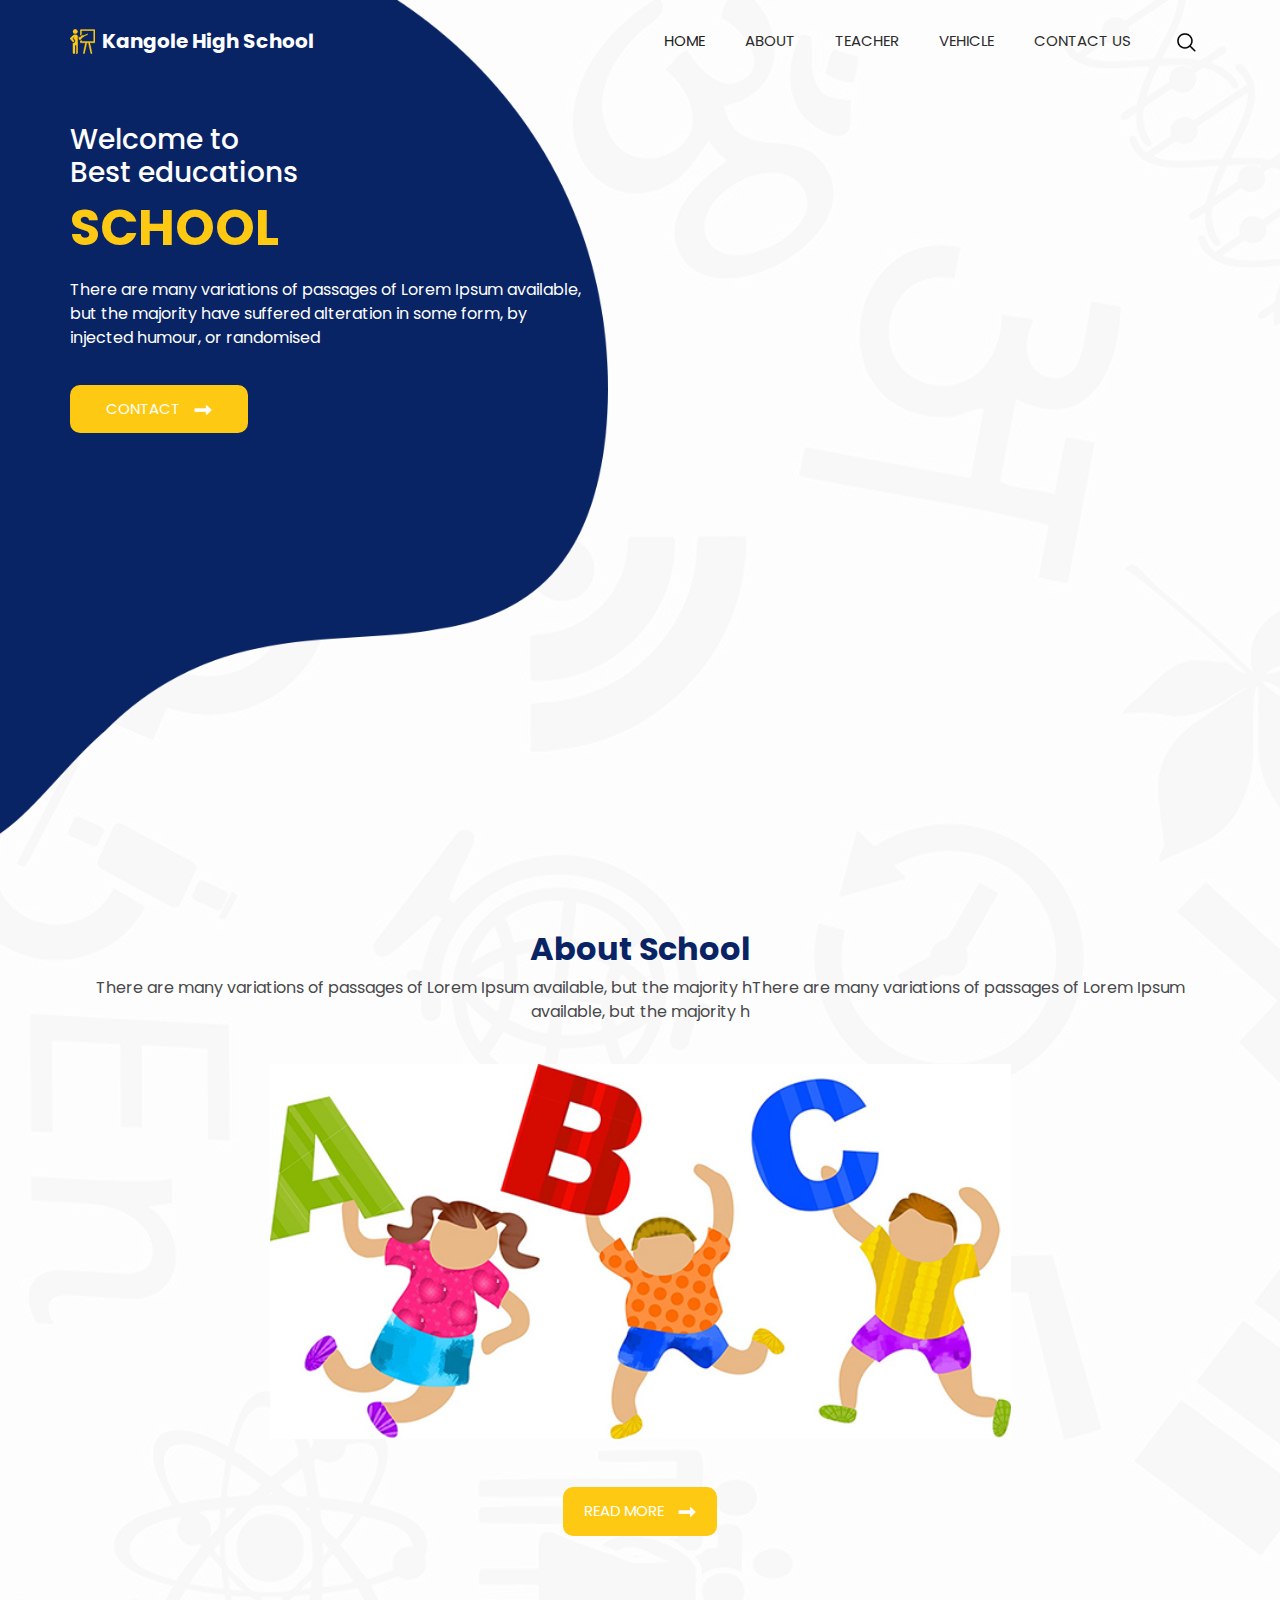
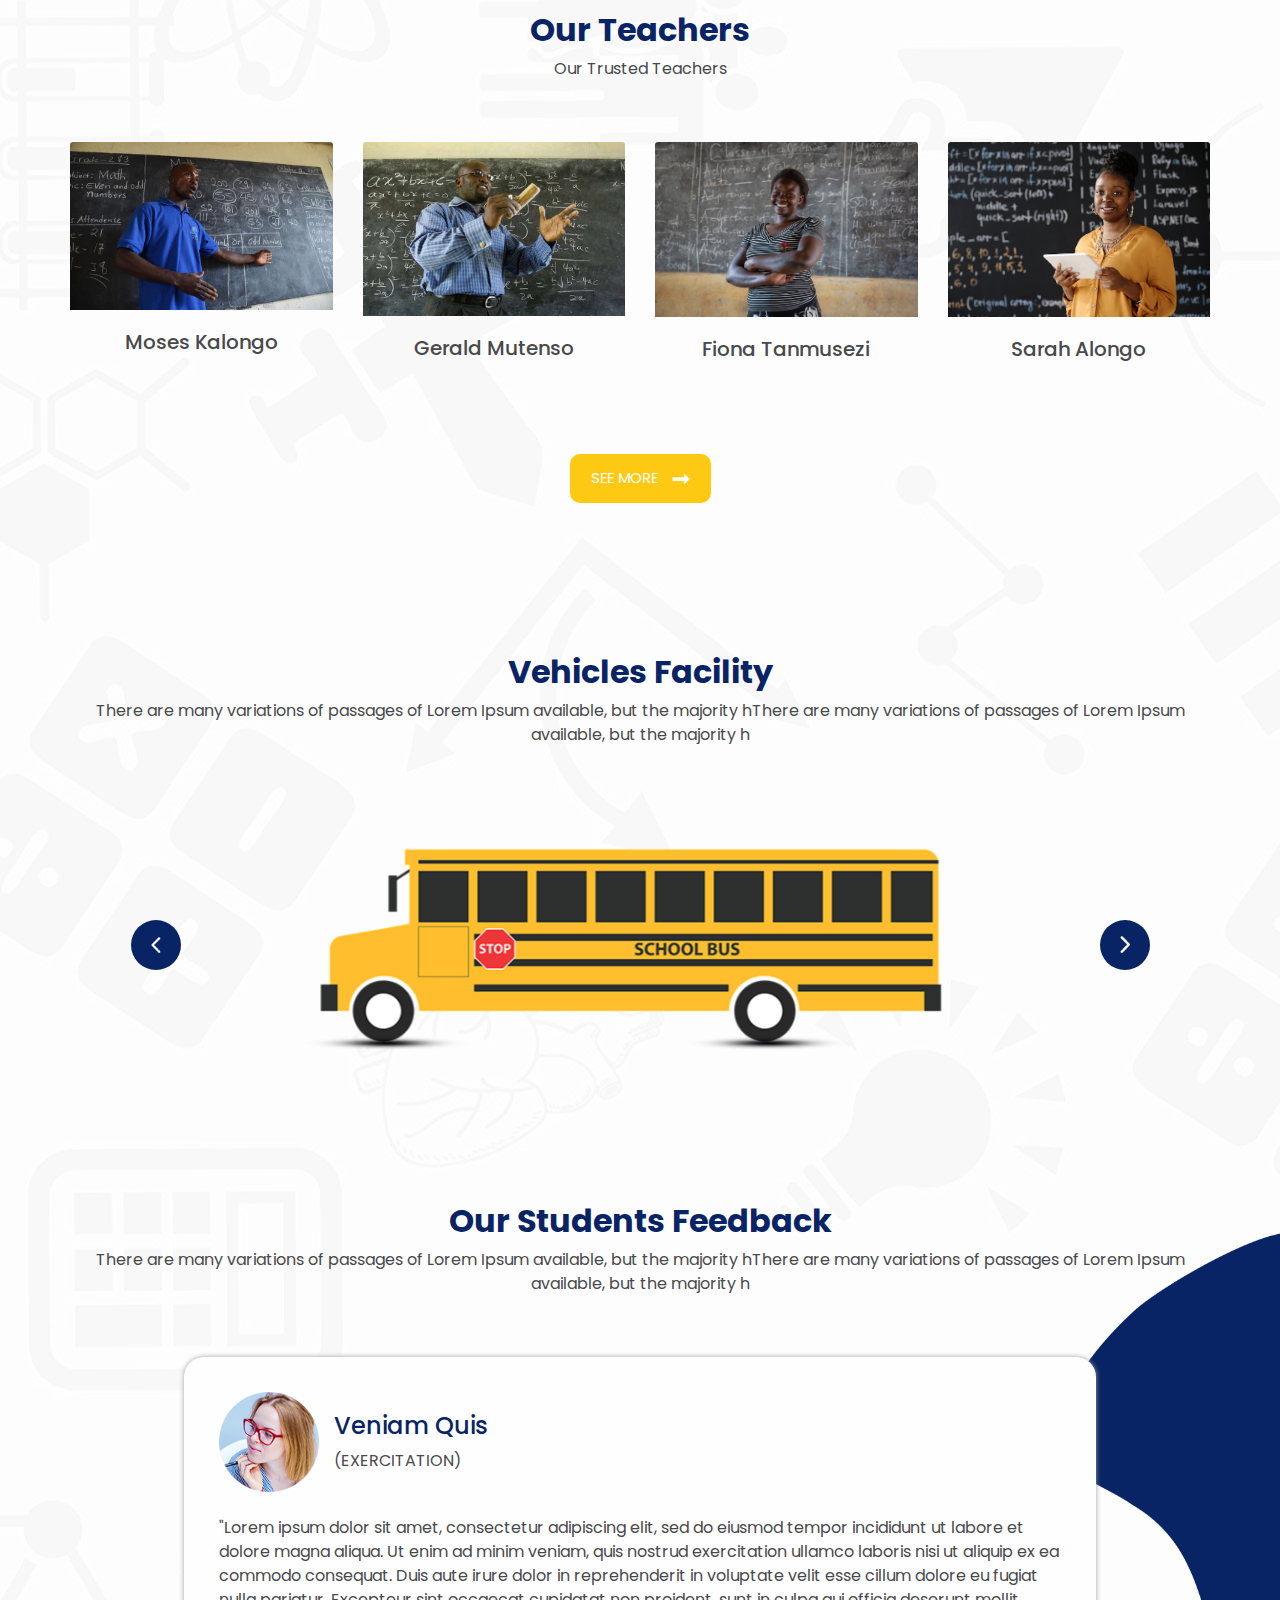
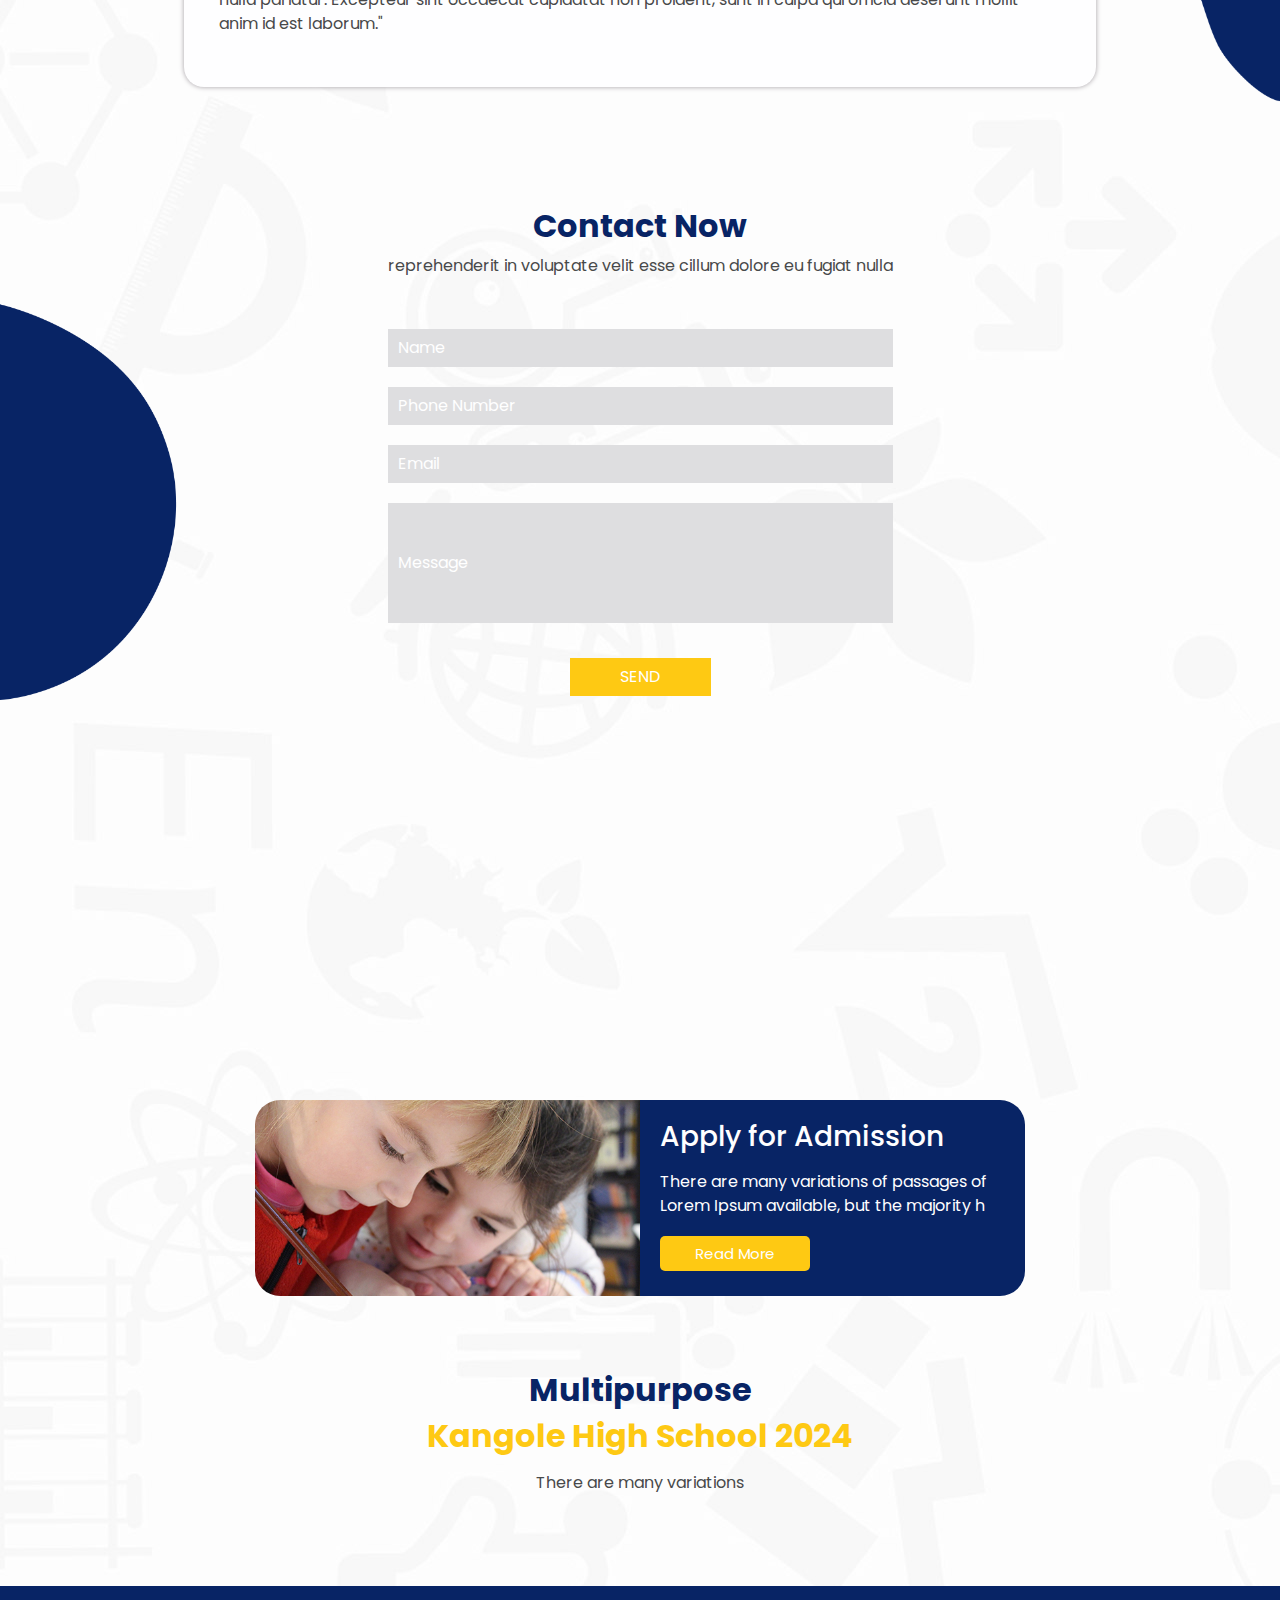
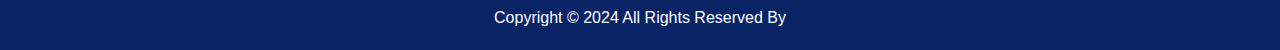
==== Kangole_High/index.html @ 42b97db2 "Add files via upload" ====
<!DOCTYPE html>
<html>

<head>
  <!-- Basic -->
  <meta charset="utf-8" />
  <meta http-equiv="X-UA-Compatible" content="IE=edge" />
  <!-- Mobile Metas -->
  <meta name="viewport" content="width=device-width, initial-scale=1, shrink-to-fit=no" />
  <!-- Site Metas -->
  <meta name="keywords" content="" />
  <meta name="description" content="" />
  <meta name="author" content="" />

  <title>Kangole Girls High School</title>



  <!-- bootstrap core css -->
  <link rel="stylesheet" type="text/css" href="css/bootstrap.css" />
  <!-- progress barstle -->
  <link rel="stylesheet" href="css/css-circular-prog-bar.css">
  <!-- fonts style -->
  <link href="https://fonts.googleapis.com/css?family=Poppins:400,700&display=swap" rel="stylesheet">
  <!-- font wesome stylesheet -->
  <link rel="stylesheet" href="https://maxcdn.bootstrapcdn.com/font-awesome/4.3.0/css/font-awesome.min.css">
  <!-- Custom styles for this template -->
  <link href="css/style.css" rel="stylesheet" />
  <!-- responsive style -->
  <link href="css/responsive.css" rel="stylesheet" />




  <link rel="stylesheet" href="css/css-circular-prog-bar.css">


</head>

<body>
  <div class="top_container">
    <!-- header section strats -->
    <header class="header_section">
      <div class="container">
        <nav class="navbar navbar-expand-lg custom_nav-container ">
          <a class="navbar-brand" href="index.html">
            <img src="images/logo.png" alt="">
            <span>
              Kangole High School
            </span>
          </a>
          <button class="navbar-toggler" type="button" data-toggle="collapse" data-target="#navbarSupportedContent"
            aria-controls="navbarSupportedContent" aria-expanded="false" aria-label="Toggle navigation">
            <span class="navbar-toggler-icon"></span>
          </button>

          <div class="collapse navbar-collapse" id="navbarSupportedContent">
            <div class="d-flex ml-auto flex-column flex-lg-row align-items-center">
              <ul class="navbar-nav  ">
                <li class="nav-item active">
                  <a class="nav-link" href="index.html"> Home <span class="sr-only">(current)</span></a>
                </li>
                <li class="nav-item ">
                  <a class="nav-link" href="about.html"> About </a>
                </li>

                <li class="nav-item ">
                  <a class="nav-link" href="teacher.html"> Teacher </a>
                </li>

                <li class="nav-item">
                  <a class="nav-link" href="vehicle.html"> vehicle </a>
                </li>

                <li class="nav-item">
                  <a class="nav-link" href="contact.html">Contact Us</a>
                </li>

              </ul>
              <form class="form-inline my-2 my-lg-0 ml-0 ml-lg-4 mb-3 mb-lg-0">
                <button class="btn  my-2 my-sm-0 nav_search-btn" type="submit"></button>
              </form>
            </div>
        </nav>
      </div>
    </header>
    <section class="hero_section ">
      <div class="hero-container container">
        <div class="hero_detail-box">
          <h3>
            Welcome to <br>
            Best educations
          </h3>
          <h1>
            school
          </h1>
          <p>
            There are many variations of passages of Lorem Ipsum available, but the majority have suffered alteration in
            some form, by injected humour, or randomised
          </p>
          <div class="hero_btn-continer">
            <a href="" class="call_to-btn btn_white-border">
              <span>
                Contact
              </span>
              <img src="images/right-arrow.png" alt="">
            </a>
          </div>
        </div>
        <div class="hero_img-container">
          <div>
            <img src="images/her.png" alt="" class="img-fluid">
          </div>
        </div>
      </div>
    </section>
  </div>
  <!-- end header section -->

  <!-- about section -->
  <section class="about_section layout_padding">
    <div class="container">
      <h2 class="main-heading ">
        About School
      </h2>
      <p class="text-center">
        There are many variations of passages of Lorem Ipsum available, but the majority hThere are many variations of
        passages of Lorem Ipsum available, but the majority h
      </p>
      <div class="about_img-box ">
        <img src="images/kids.jpg" alt="" class="img-fluid w-100">
      </div>
      <div class="d-flex justify-content-center mt-5">
        <a href="" class="call_to-btn  ">

          <span>
            Read More
          </span>
          <img src="images/right-arrow.png" alt="">
        </a>
      </div>
    </div>
  </section>


  <!-- about section -->

  <!-- teacher section -->
  <section class="teacher_section layout_padding-bottom">
    <div class="container">
      <h2 class="main-heading ">
        Our Teachers
      </h2>
      <p class="text-center">
        Our Trusted Teachers
      </p>
      <div class="teacher_container layout_padding2">
        <div class="card-deck">
          <div class="card">
            <img class="card-img-top" src="images/teacher1.jpg" alt="Card image cap">
            <div class="card-body">
              <h5 class="card-title">Moses Kalongo</h5>
            </div>
          </div>
          <div class="card">
            <img class="card-img-top" src="images/teacher2.jpg" alt="Card image cap">
            <div class="card-body">
              <h5 class="card-title">Gerald Mutenso</h5>
            </div>

          </div>
          <div class="card">
            <img class="card-img-top" src="images/teacher3.jpg" alt="Card image cap">
            <div class="card-body">
              <h5 class="card-title">Fiona Tanmusezi</h5>

            </div>

          </div>

          <div class="card">
            <img class="card-img-top" src="images/teacher4.jpg" alt="Card image cap">
            <div class="card-body">
              <h5 class="card-title">Sarah Alongo</h5>

            </div>

          </div>
        </div>
      </div>


      <div class="d-flex justify-content-center mt-3">
        <a href="" class="call_to-btn  ">

          <span>
            See More
          </span>
          <img src="images/right-arrow.png" alt="">
        </a>
      </div>
    </div>
  </section>

  <!-- teacher section -->

  <!-- vehicle section -->
  <section class="vehicle_section layout_padding">
    <div class="container">
      <h2 class="main-heading ">
        Vehicles Facility
      </h2>
      <p class="text-center">
        There are many variations of passages of Lorem Ipsum available, but the majority hThere are many variations of
        passages of Lorem Ipsum available, but the majority h
      </p>
      <div class="layout_padding-top">
        <div id="carouselExampleControls" class="carousel slide" data-ride="carousel">
          <div class="carousel-inner">
            <div class="carousel-item active">
              <div class="vehicle_img-box ">
                <img src="images/bus.png" alt="" class="img-fluid w-100">
              </div>
            </div>
            <div class="carousel-item">
              <div class="vehicle_img-box ">
                <img src="images/bus.png" alt="" class="img-fluid w-100">
              </div>
            </div>
            <div class="carousel-item">
              <div class="vehicle_img-box ">
                <img src="images/bus.png" alt="" class="img-fluid w-100">
              </div>
            </div>
          </div>
          <a class="carousel-control-prev" href="#carouselExampleControls" role="button" data-slide="prev">
            <span class="carousel-control-prev-icon" aria-hidden="true"></span>
            <span class="sr-only">Previous</span>
          </a>
          <a class="carousel-control-next" href="#carouselExampleControls" role="button" data-slide="next">
            <span class="carousel-control-next-icon" aria-hidden="true"></span>
            <span class="sr-only">Next</span>
          </a>
        </div>
      </div>

    </div>
  </section>


  <!-- vehicle section -->
  <!-- client section -->
  <section class="client_section layout_padding">
    <div class="container">
      <h2 class="main-heading ">
        Our Students Feedback
      </h2>
      <p class="text-center">
        There are many variations of passages of Lorem Ipsum available, but the majority hThere are many variations of
        passages of Lorem Ipsum available, but the majority h
      </p>
      <div class="layout_padding2">
        <div class="client_container d-flex flex-column">
          <div class="client_detail d-flex align-items-center">
            <div class="client_img-box ">
              <img src="images/student.png" alt="">
            </div>
            <div class="client_detail-box">
              <h4>
                Veniam Quis
              </h4>
              <span>
                (exercitation)
              </span>
            </div>
          </div>
          <div class="client_text mt-4">
            <p>
              "Lorem ipsum dolor sit amet, consectetur adipiscing elit, sed do eiusmod tempor incididunt ut labore et
              dolore magna aliqua. Ut enim ad minim veniam, quis nostrud exercitation ullamco laboris nisi ut aliquip ex
              ea commodo consequat. Duis aute irure dolor in reprehenderit in voluptate velit esse cillum dolore eu
              fugiat
              nulla pariatur. Excepteur sint occaecat cupidatat non proident, sunt in culpa qui officia deserunt mollit
              anim id est laborum."


            </p>
          </div>
        </div>
      </div>
    </div>
  </section>




  <!-- client section -->

  <!-- contact section -->

  <section class="contact_section layout_padding-bottom">
    <div class="container">

      <h2 class="main-heading">
        Contact Now

      </h2>
      <p class="text-center">
        reprehenderit in voluptate velit esse cillum dolore eu fugiat nulla

      </p>
      <div class="">
        <div class="contact_section-container">
          <div class="row">
            <div class="col-md-6 mx-auto">
              <div class="contact-form">
                <form action="">
                  <div>
                    <input type="text" placeholder="Name">
                  </div>
                  <div>
                    <input type="text" placeholder="Phone Number">
                  </div>
                  <div>
                    <input type="email" placeholder="Email">
                  </div>
                  <div>
                    <input type="text" placeholder="Message" class="input_message">
                  </div>
                  <div class="d-flex justify-content-center">
                    <button type="submit" class="btn_on-hover">
                      Send
                    </button>
                  </div>
                </form>
              </div>
            </div>
          </div>
        </div>
      </div>

    </div>
  </section>


  <!-- end contact section -->

  <!-- admission section -->
  <section class="admission_section ">
    <div class="container-fluid position-relative">
      <div class="row h-100">
        <div id="map" class="h-100 w-100 ">
        </div>
        <div class="container">
          <div class="admission_container position-absolute">
            <div class="admission_img-box">
              <img src="images/kidss.jpg" alt="">
            </div>
            <div class="admission_detail">
              <h3>
                Apply for Admission
              </h3>
              <p class="mt-3 mb-4">
                There are many variations of passages of Lorem Ipsum available, but the majority h
              </p>
              <div class="">
                <a href="" class="admission_btn btn_on-hover">
                  Read More
                </a>
              </div>

            </div>
          </div>
        </div>
      </div>
    </div>
  </section>






  <!-- admission section -->


  <!-- landing section -->
  <section class="landing_section layout_padding">
    <div class="container">
      <h2 class="main-heading">
        Multipurpose 

      </h2>
      <h2 class="main-heading number_heading">
        Kangole High School 2024

      </h2>
      <p class="landing_detail text-center">
        There are many variations 
      </p>
    </div>
  </section>

  <!-- end landing section -->




  <!-- footer section -->
  <section class="container-fluid footer_section">
    <p>
      Copyright &copy; 2024 All Rights Reserved By
      
    </p>
  </section>
  <!-- footer section -->

  <script type="text/javascript" src="js/jquery-3.4.1.min.js"></script>
  <script type="text/javascript" src="js/bootstrap.js"></script>

  <script>
    // This example adds a marker to indicate the position of Bondi Beach in Sydney,
    // Australia.
    function initMap() {
      var map = new google.maps.Map(document.getElementById('map'), {
        zoom: 11,
        center: {
          lat: 40.645037,
          lng: -73.880224
        },
      });

      var image = 'images/maps-and-flags.png';
      var beachMarker = new google.maps.Marker({
        position: {
          lat: 40.645037,
          lng: -73.880224
        },
        map: map,
        icon: image
      });
    }
  </script>
  <!-- google map js -->
  <script src="https://maps.googleapis.com/maps/api/js?key=AIzaSyA8eaHt9Dh5H57Zh0xVTqxVdBFCvFMqFjQ&callback=initMap">
  </script>
  <!-- end google map js -->
</body>

</html>
---- Kangole_High/css/style.css ----
body {
  font-family: 'Poppins', sans-serif;

  color: #48494a;
  background-image: url(../images/body-bg.jpg);
}

.layout_padding {
  padding: 75px 0;
}

.layout_padding2 {
  padding: 45px 0;
}

.layout_padding2-top {
  padding-top: 45px;
}

.layout_padding-top {
  padding-top: 75px;
}

.layout_padding-bottom {
  padding-bottom: 75px;
}

.call_to-btn {
  display: inline-block;
  padding: 12px 20px;
  border-radius: 10px;
  font-size: 15px;
  text-transform: uppercase;
  background-color: #fec913;
  border: 1px solid transparent;
  color: #fff;
  transition: all 0.3s ease 0s;
}

.hero_section .call_to-btn {
  padding: 12px 35px;
}

.call_to-btn img {
  width: 18px;
  margin-left: 10px;
}

.btn_on-hover {
  transition: all 0.3s ease 0s;
}

.call_to-btn:hover,
.btn_on-hover:hover {
  color: #fff;
  -webkit-box-shadow: 0px 5px 10px -5px rgba(0, 0, 0, 0.7);
  -moz-box-shadow: 0px 5px 10px -5px rgba(0, 0, 0, 0.7);
  box-shadow: 0px 5px 10px -5px rgba(0, 0, 0, 0.7);
  color: #fff;
  transform: translateY(-7px);
}

.main-heading {
  color: #082465;
  font-weight: bold;
  text-align: center;
}

/*header section*/

.header_section {
  padding-top: 10px;
}

nav.navbar.navbar-expand-lg {

  padding: 10px 0;
}

.custom_nav-container.navbar-expand-lg .navbar-nav .nav-link {
  padding: 10px 20px;
  color: #2d2c2c;
  font-size: 15px;
  text-align: center;
  text-transform: uppercase;
}

.custom_nav-container.navbar-expand-lg .navbar-nav .nav-item.active .nav-link {
  color: #232323;
}

a,
a:hover,
a:focus {
  text-decoration: none;
}

a:hover,
a:focus {
  color: initial;
}

.btn,
.btn:focus {
  outline: none !important;
  box-shadow: none;
}

.top_container {
  height: 95vh;
  position: relative;
}

.top_container::before {
  content: "";
  position: absolute;
  width: 48%;
  height: 100%;
  background: url(../images/hero-bg.png);
  background-size: cover;
  background-position: right bottom;
  background-repeat: no-repeat;
  z-index: -1;
}

.top_container.sub_pages::before {
  background-size: 400px 200px;
  background-position: top left;
}

.top_container.sub_pages {
  height: 35vh;
}

.top_container.sub_page {
  height: auto;
}

.navbar-brand img {
  width: 25px;
  margin-right: 7px;
}


.custom_nav-container .nav_search-btn {
  background-image: url(../images/search-icon.png);
  background-size: 22px;
  background-repeat: no-repeat;
  background-position-y: 7px;
  width: 35px;
  height: 35px;
  padding: 0;
  border: none;
}

.navbar-brand {
  display: flex;
  align-items: center;
}

.navbar-brand span {
  font-size: 20px;
  font-weight: 700;
  color: #fefefe;
}

.custom_nav-container {
  z-index: 99999;
  padding: 15px 0;
}

.custom_nav-container .navbar-toggler {
  outline: none;
}

.custom_nav-container .navbar-toggler .navbar-toggler-icon {
  background-image: url(../images/menu.png);
  background-size: 40px;
}

/*end header section*/

/* hero section */
.hero-container {
  display: flex;
  padding-top: 50px;
  padding-bottom: 75px;
}

.hero_detail-box {
  width: 45%;
}

.hero_img-container {
  width: 55%;
}

.hero_detail-box {
  color: #fefeff;
}

.hero_detail-box h1 {
  text-transform: uppercase;
  font-size: 50px;
  color: #fec913;
  font-weight: bold;
}


.hero_detail-box p {
  margin-top: 20px;
  margin-bottom: 35px;
}


/* end hero section */

/* about section */
.about_img-box {
  width: 65%;
  margin: 40px auto;
}

/* about section */

/* teacher container */
.teacher_section .card {
  border: none;
  background-color: transparent;
}

.teacher_section .card-title {
  text-align: center;
  color: #48494a;
}

/* end teacher container */

/* vehicle section */
.vehicle_img-box {
  width: 60%;
  margin: 0 auto;
}

.vehicle_section .carousel-control-prev,
.vehicle_section .carousel-control-next {
  opacity: 1;
}

.vehicle_section .carousel-control-prev-icon,
.vehicle_section .carousel-control-next-icon {
  width: 50px;
  height: 50px;
  background-color: #082465;
  border-radius: 100%;
  background-size: 10px;
  background-position: center;
}

.vehicle_section .carousel-control-prev-icon {
  background-image: url(../images/prev.png);
}

.vehicle_section .carousel-control-next-icon {
  background-image: url(../images/next.png);
}



/* end vehicle section */

/* client section */
.client_section {
  background-image: url(../images/shape-1.png);
  background-repeat: no-repeat;

  background-position: right;

  background-size: 18%;
}

.client_container {
  width: 80%;
  margin: 0 auto;
  padding: 35px;
  background-color: #fefeff;
  -webkit-box-shadow: 0px 0px 5px 0px rgba(163, 158, 163, 1);
  -moz-box-shadow: 0px 0px 5px 0px rgba(163, 158, 163, 1);
  box-shadow: 0px 0px 5px 0px rgba(163, 158, 163, 1);
  border-radius: 20px;
}

.client_detail-box h4 {
  color: #082465;
}

.client_detail-box span {
  text-transform: uppercase;
  color: #48494a;
}

.client_detail .client_img-box {
  width: 100px;
  margin-right: 15px;
}

.client_detail .client_img-box img {
  width: 100%;
}




/* end client section */


/* contact section */
.contact_section {
  background-image: url(../images/shape-2.png);
  background-repeat: no-repeat;
  background-size: 14%;
  background-position: left center;
}

.contact-form {
  padding: 25px;
  border-radius: 20px;
}

.contact-form input {
  border: none;
  outline: none;
  background-color: #dedee0;
  width: 100%;
  margin: 10px 0;
  padding: 7px 10px;
}

.contact-form .input_message {
  height: 120px;
}

.contact-form input::placeholder {
  color: #fff;
}

.contact-form button {
  border: none;
  outline: none;
  padding: 7px 50px;
  text-transform: uppercase;
  margin-top: 25px;
  background-color: #fec913;
  color: #fff;
}

/* end contact section */

/* admission section */


.admission_section .container-fluid.position-relative {
  height: 500px;
}

.admission_container {
  width: 770px;
  bottom: 0;
  left: 50%;
  transform: translateX(-50%);
  display: flex;
}


.admission_img-box {
  width: 50%;
  border-radius: 25px 0 0 25px;
  overflow: hidden;
}

.admission_detail {
  width: 50%;
  background-color: #082465;
  padding: 20px;
  color: #fefeff;
  border-radius: 0 25px 25px 0;
}


.admission_img-box img {
  width: 100%;
}

.admission_detail .admission_btn {
  background-color: #fec913;
  padding: 7px 35px;
  color: #fefeff;
  font-size: 15px;
  border-radius: 5px;
}

/* end admission section */

/* call section */
.call_section h2 {
  text-align: center;
  margin: 15px 0;
}

.landing_section .number_heading {
  color: #fec913;
}

.landing_section p {
  text-align: center;
  margin-top: 15px;
}

/* end call section */

/* footer section*/

.footer_section {
  background-color: #082465;
  padding: 20px 0;
  font-family: "Roboto", sans-serif;
}

.footer_section p {
  color: #fdfdfe;
  margin: 0;
  text-align: center;
}

.footer_section a {
  color: #fdfdfe;
}

/* end footer section*/
---- Kangole_High/css/responsive.css ----
@media (max-width: 1120px) {}

@media (max-width: 992px) {


    .top_container {
        height: auto;
    }

    .top_container.sub_pages {
        height: auto;
    }

    .top_container.sub_pages::before {
        background-size: cover;
    }

    .client_box-container {

        width: 90%;

    }

    .service_detail-container {
        width: 90%;
    }

    .hero-container {
        flex-direction: column;
    }

    .hero_detail-box {
        width: 100%;
        margin-bottom: 45px;
    }

    .hero_img-container {
        width: 100%;
    }

    .top_container::before {
        width: 200%;

    }

    .custom_nav-container.navbar-expand-lg .navbar-nav .nav-item.active .nav-link,
    .custom_nav-container.navbar-expand-lg .navbar-nav .nav-link {

        color: #fff;
    }

    .custom_nav-container .nav_search-btn {
        background-image: url(../images/search-icon-mobile.png);
        background-position: center;
    }
}

@media (max-width: 820px) {
    .admission_container {
        width: 450px;
        flex-direction: column;
    }

    .admission_img-box,
    .admission_detail {
        width: 100%;
    }

    .admission_img-box {
        border-radius: 25px 25px 0 0
    }

    .admission_detail {
        border-radius: 0 0 25px 25px;
    }
}

@media (max-width: 768px) {


    .hero_detail-box {
        text-align: center;
    }



}

@media (max-width: 576px) {
    .vehicle_img-box {
        width: 80%;
    }

    .carousel-control-prev,
    .carousel-control-next {
        top: 150%;
    }

    .carousel-control-prev {
        left: 30%;
    }

    .carousel-control-next {
        right: 30%;
    }

    .vehicle_section .carousel-control-prev-icon,
    .vehicle_section .carousel-control-next-icon {
        width: 35px;
        height: 35px;
        background-size: 8px;
    }

    .contact_section,
    .client_section {
        background-image: none;
    }
}

@media (max-width: 480px) {
    .vehicle_img-box {

        width: 100%;

    }

    .admission_container {

        width: 300px;
    }

    .client_container {
        width: 100%;
    }

    .client_detail {

        flex-direction: column;

    }

    .client_detail-box {

        display: flex;
        flex-direction: column;
        align-items: center;

    }

    .client_detail .client_img-box {
        width: 100px;
        margin-right: 0px;
        margin-bottom: 15px;
    }

}

@media (max-width: 400px) {}

@media (max-width: 360px) {}

@media (min-width: 1200px) {
    .container {
        max-width: 1170px;
    }

}
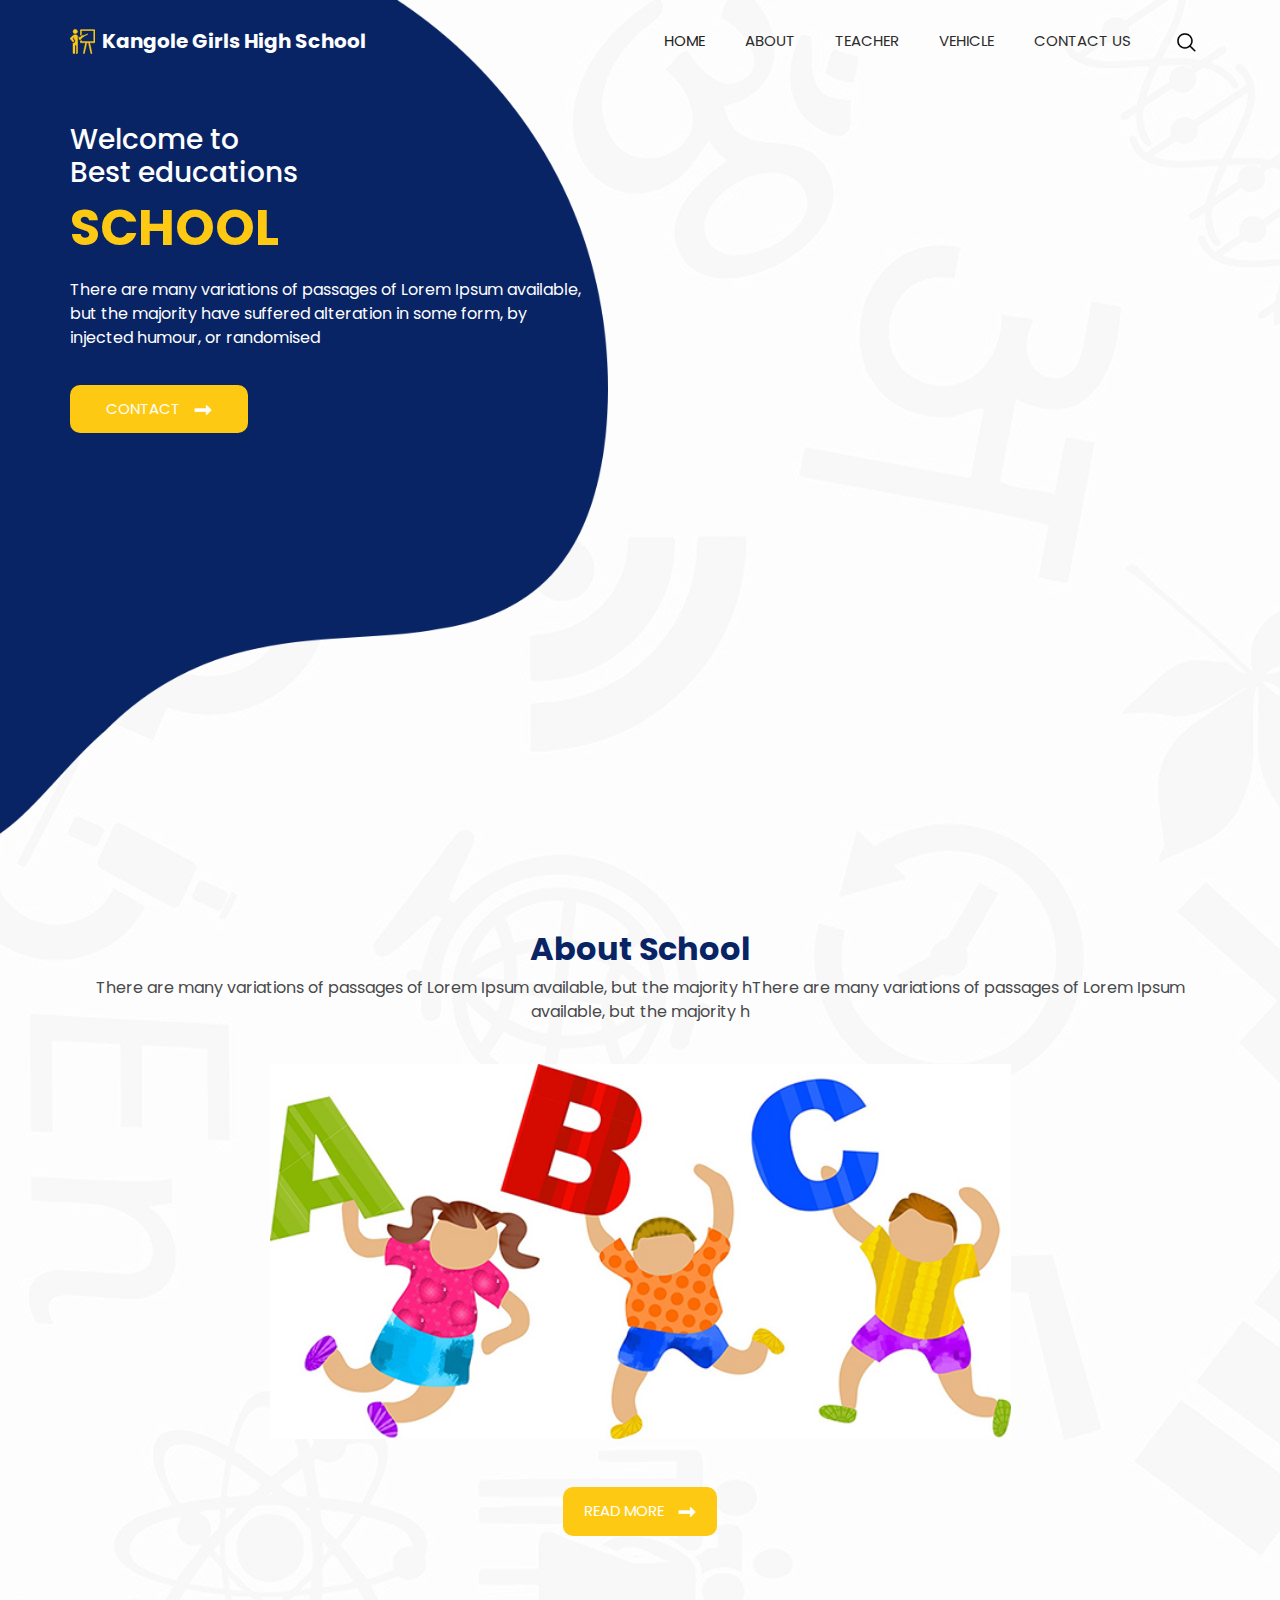
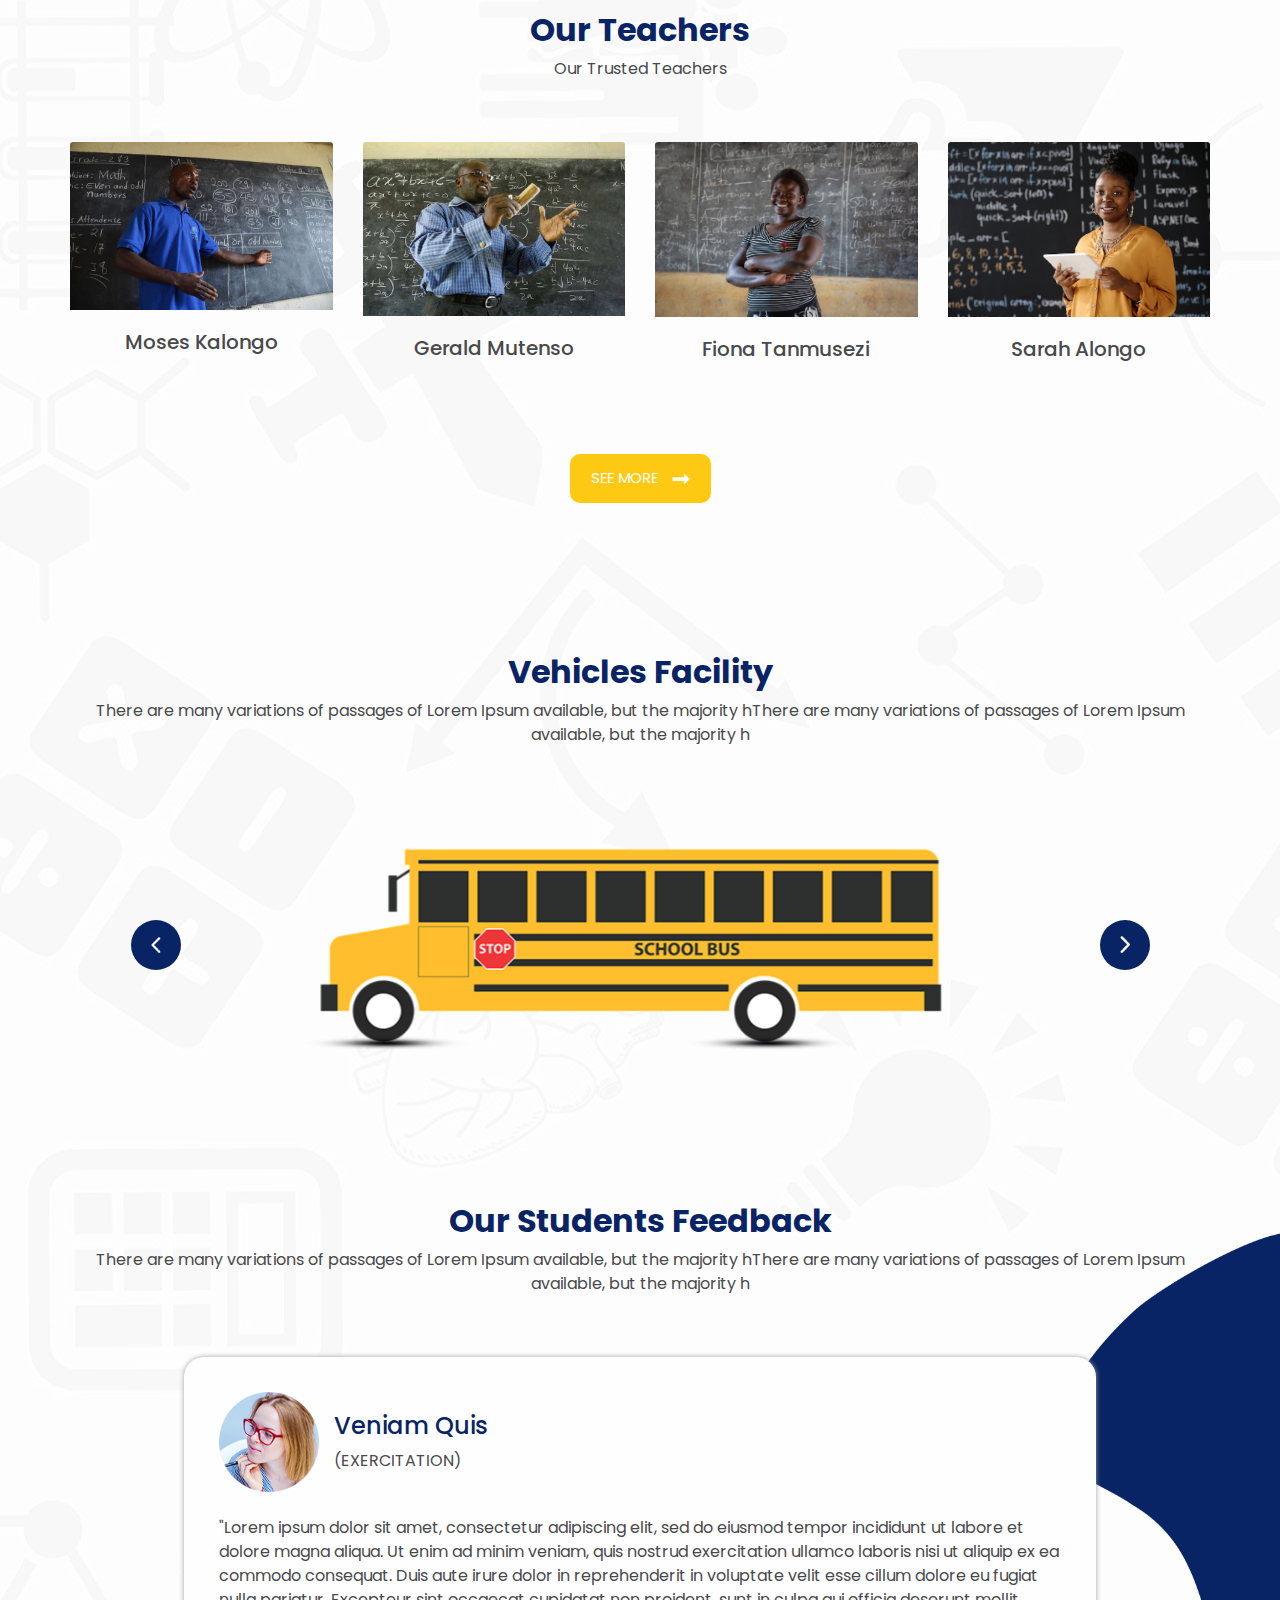
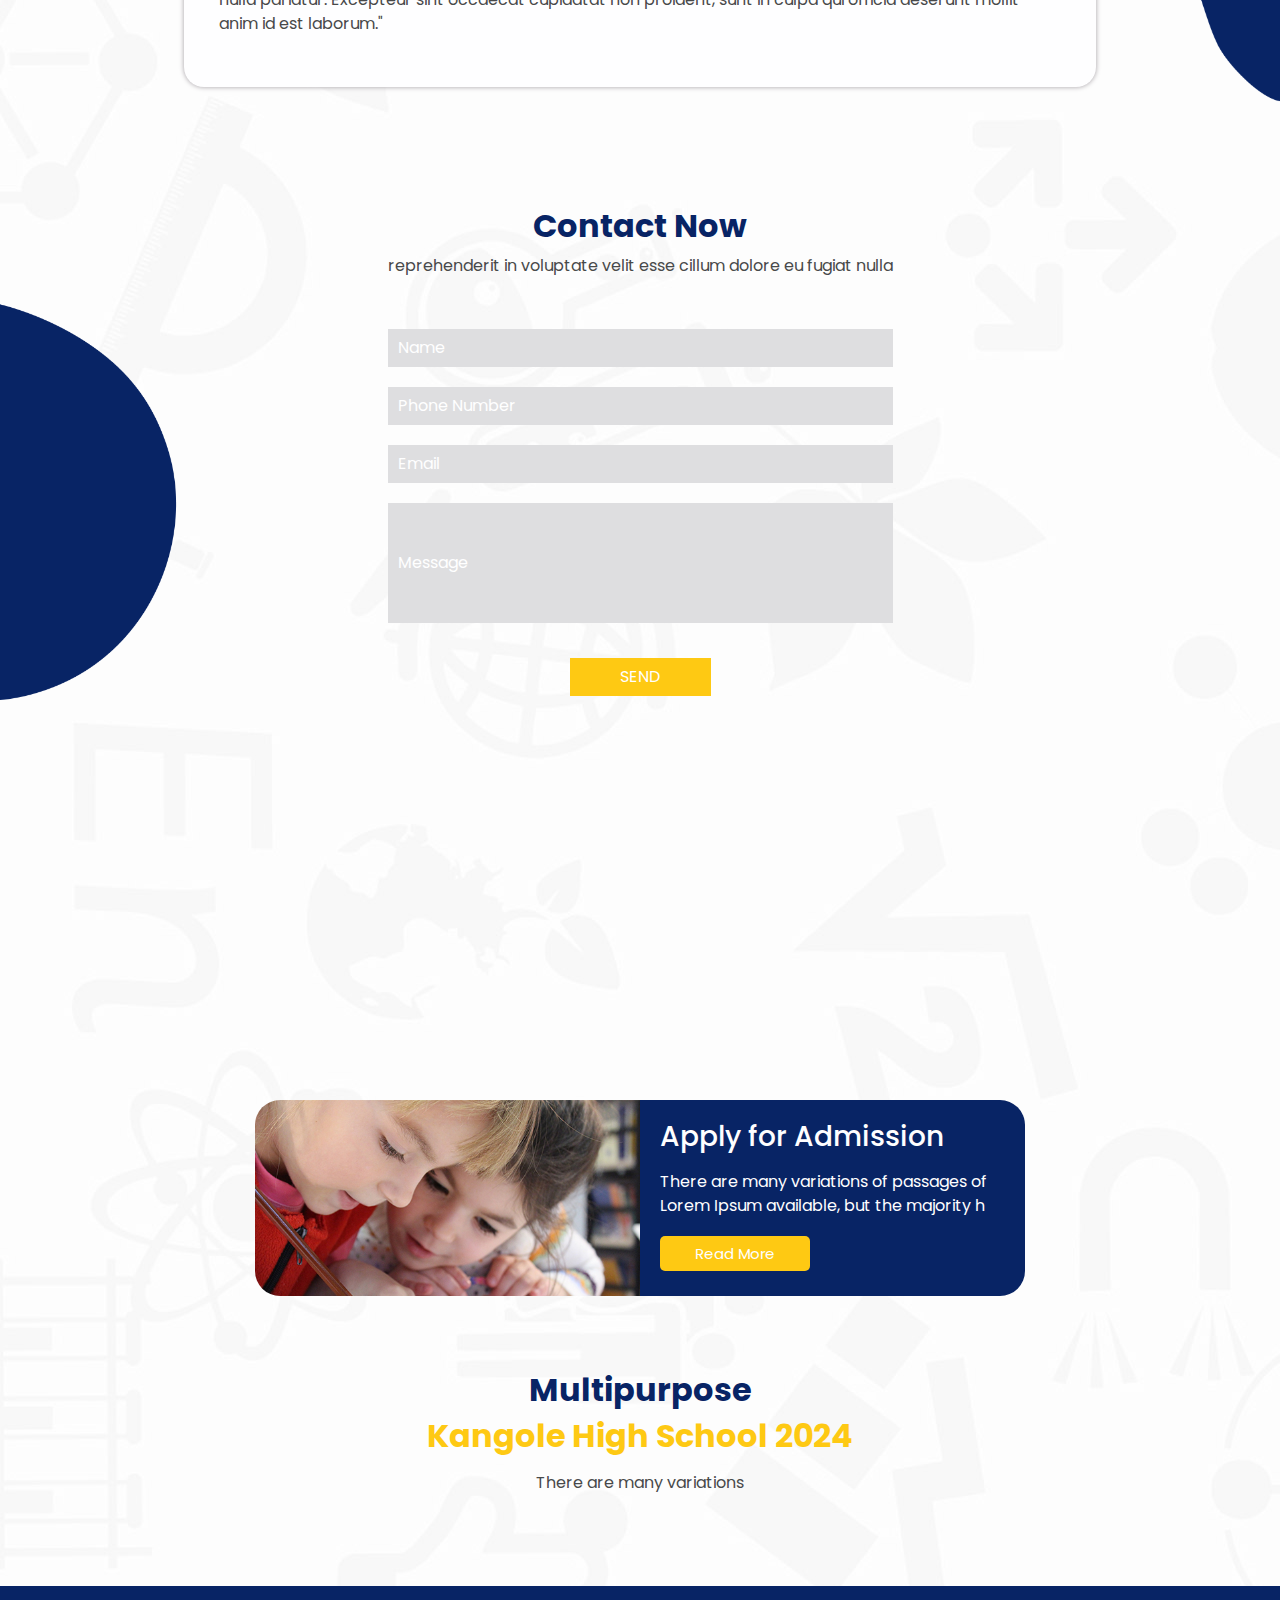
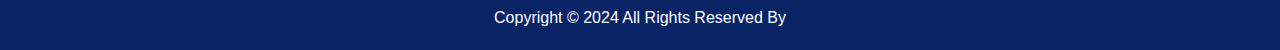
==== commit 180bd912: "Update index.html" ====
--- a/Kangole_High/index.html
+++ b/Kangole_High/index.html
@@ -46,7 +46,7 @@
           <a class="navbar-brand" href="index.html">
             <img src="images/logo.png" alt="">
             <span>
-              Kangole High School
+              Kangole Girls High School
             </span>
           </a>
           <button class="navbar-toggler" type="button" data-toggle="collapse" data-target="#navbarSupportedContent"
@@ -447,4 +447,4 @@
   <!-- end google map js -->
 </body>
 
-</html>+</html>
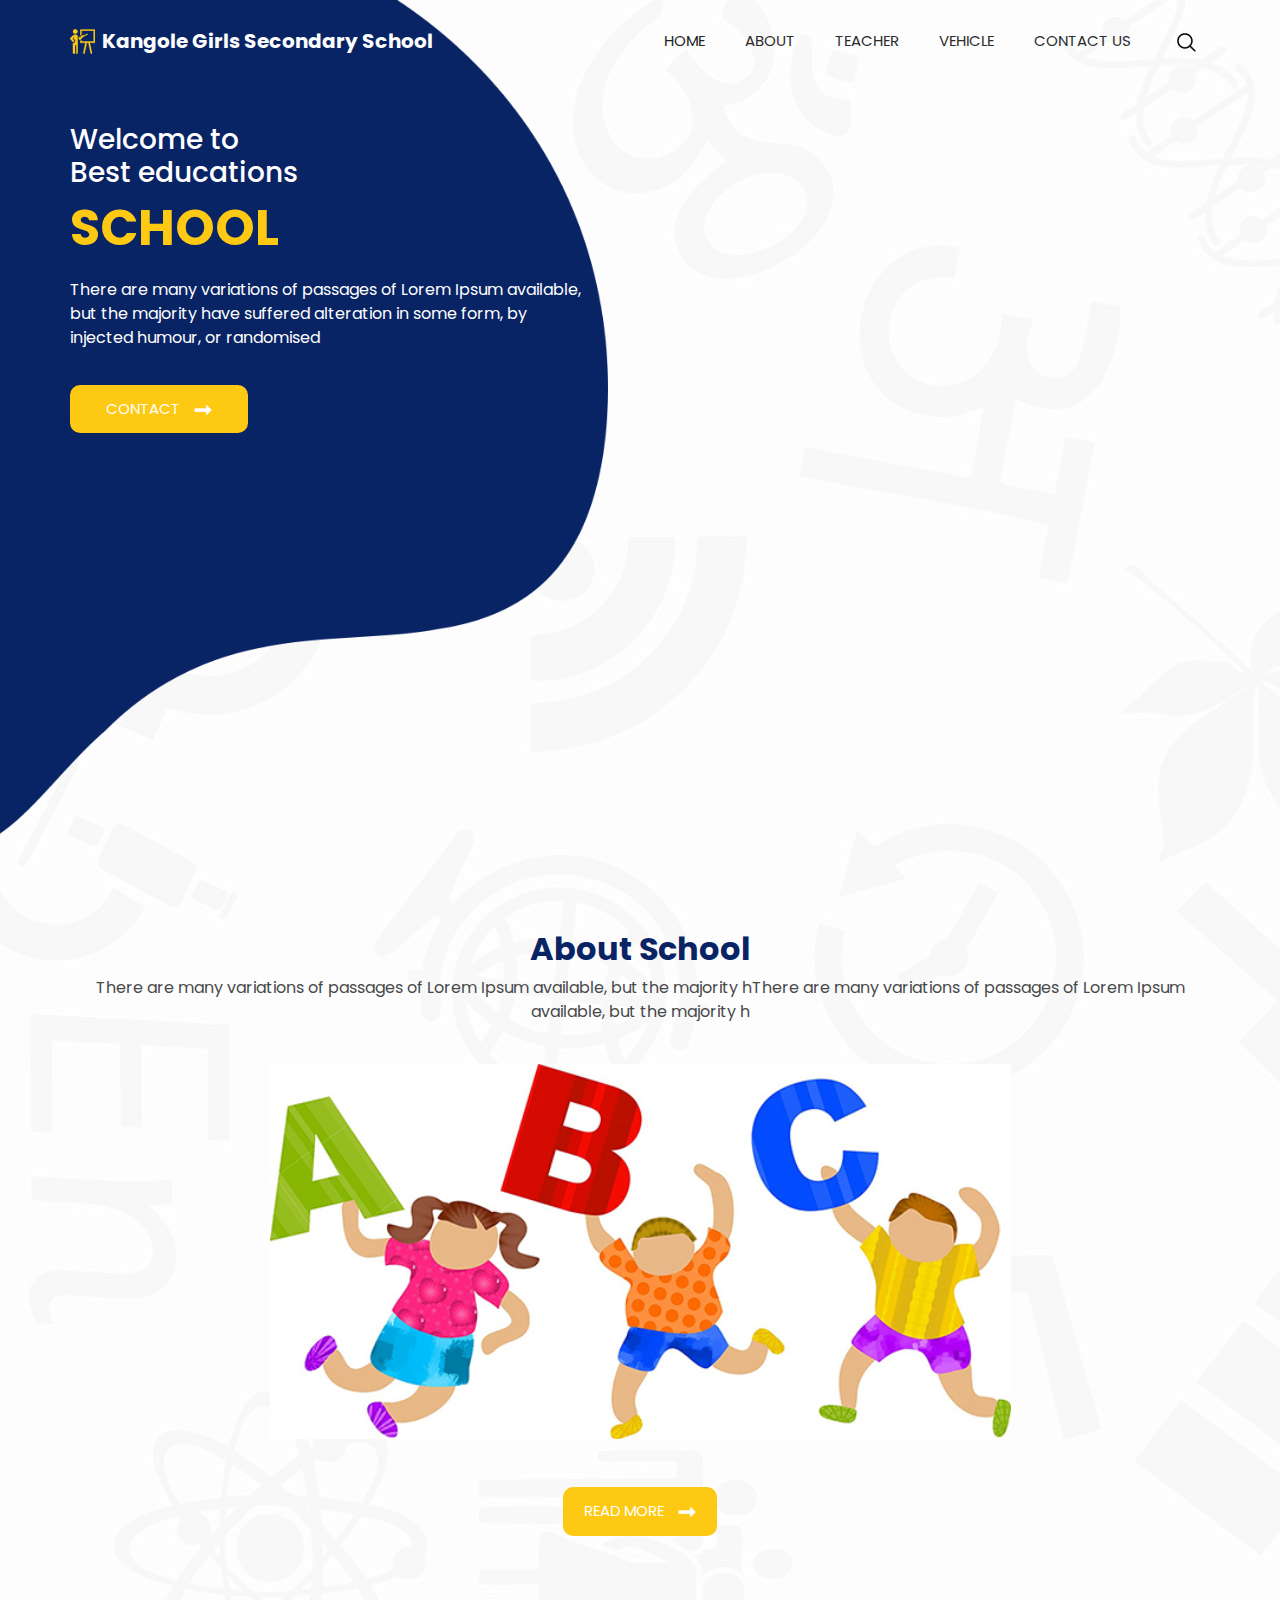
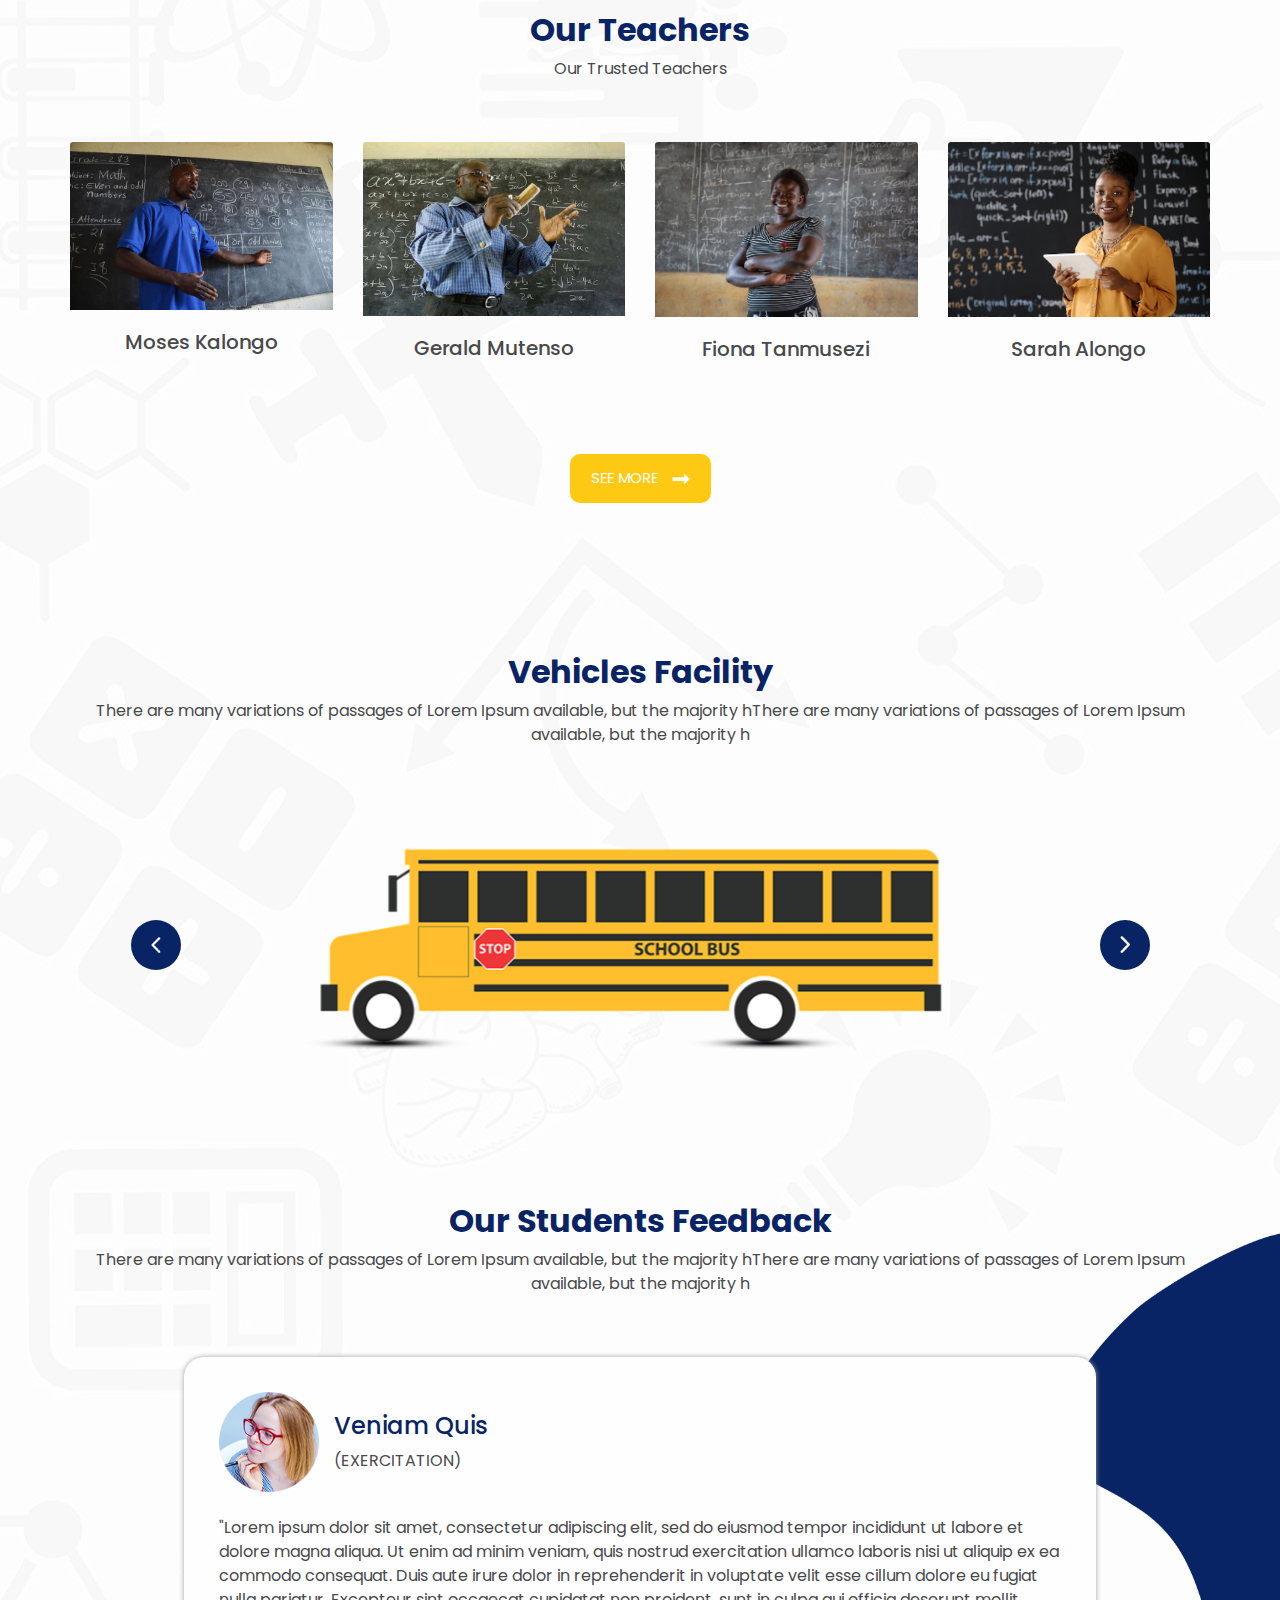
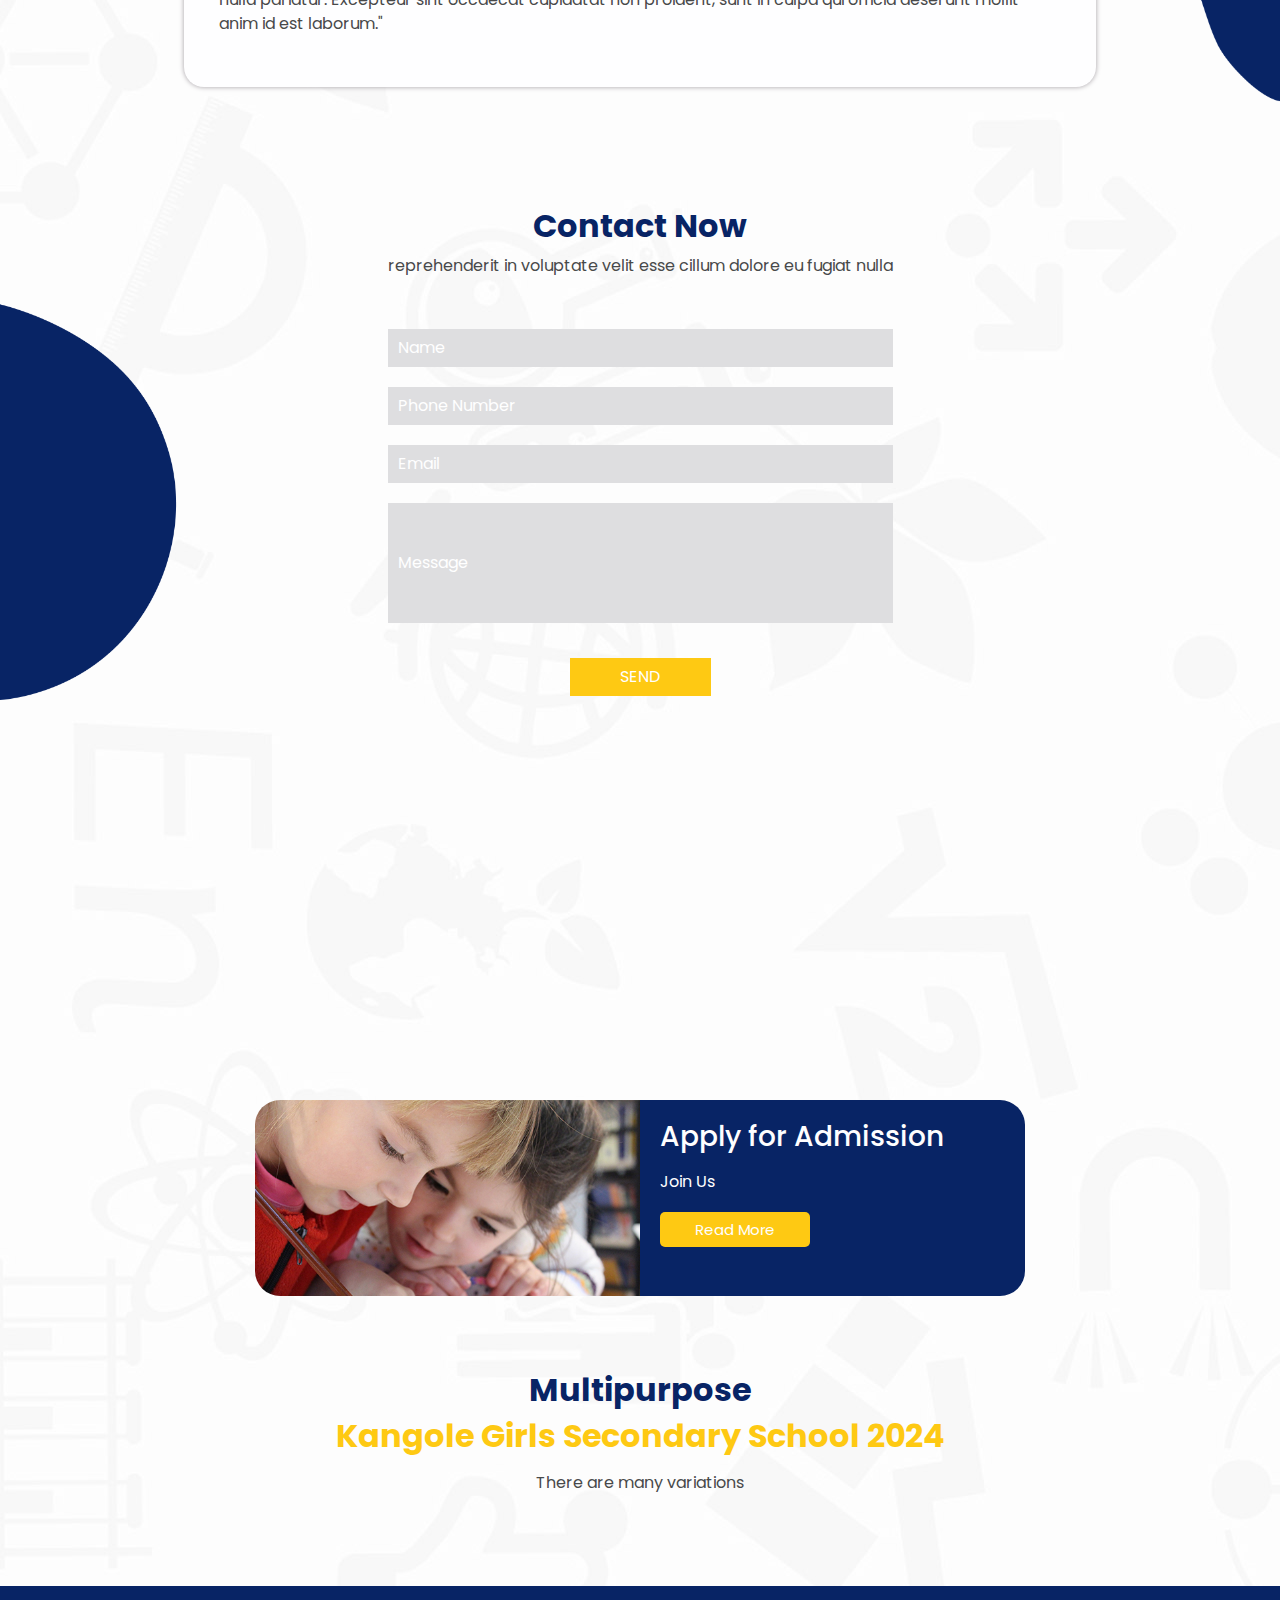
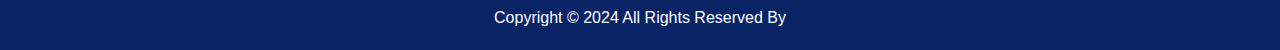
==== commit ce7cf7a4: "Update index.html" ====
--- a/Kangole_High/index.html
+++ b/Kangole_High/index.html
@@ -12,7 +12,7 @@
   <meta name="description" content="" />
   <meta name="author" content="" />
 
-  <title>Kangole Girls High School</title>
+  <title>Kangole Girls Secondary School</title>
 
 
 
@@ -46,7 +46,7 @@
           <a class="navbar-brand" href="index.html">
             <img src="images/logo.png" alt="">
             <span>
-              Kangole Girls High School
+              Kangole Girls Secondary School
             </span>
           </a>
           <button class="navbar-toggler" type="button" data-toggle="collapse" data-target="#navbarSupportedContent"
@@ -361,7 +361,7 @@
                 Apply for Admission
               </h3>
               <p class="mt-3 mb-4">
-                There are many variations of passages of Lorem Ipsum available, but the majority h
+                Join Us
               </p>
               <div class="">
                 <a href="" class="admission_btn btn_on-hover">
@@ -392,7 +392,7 @@
 
       </h2>
       <h2 class="main-heading number_heading">
-        Kangole High School 2024
+        Kangole Girls Secondary School 2024
 
       </h2>
       <p class="landing_detail text-center">
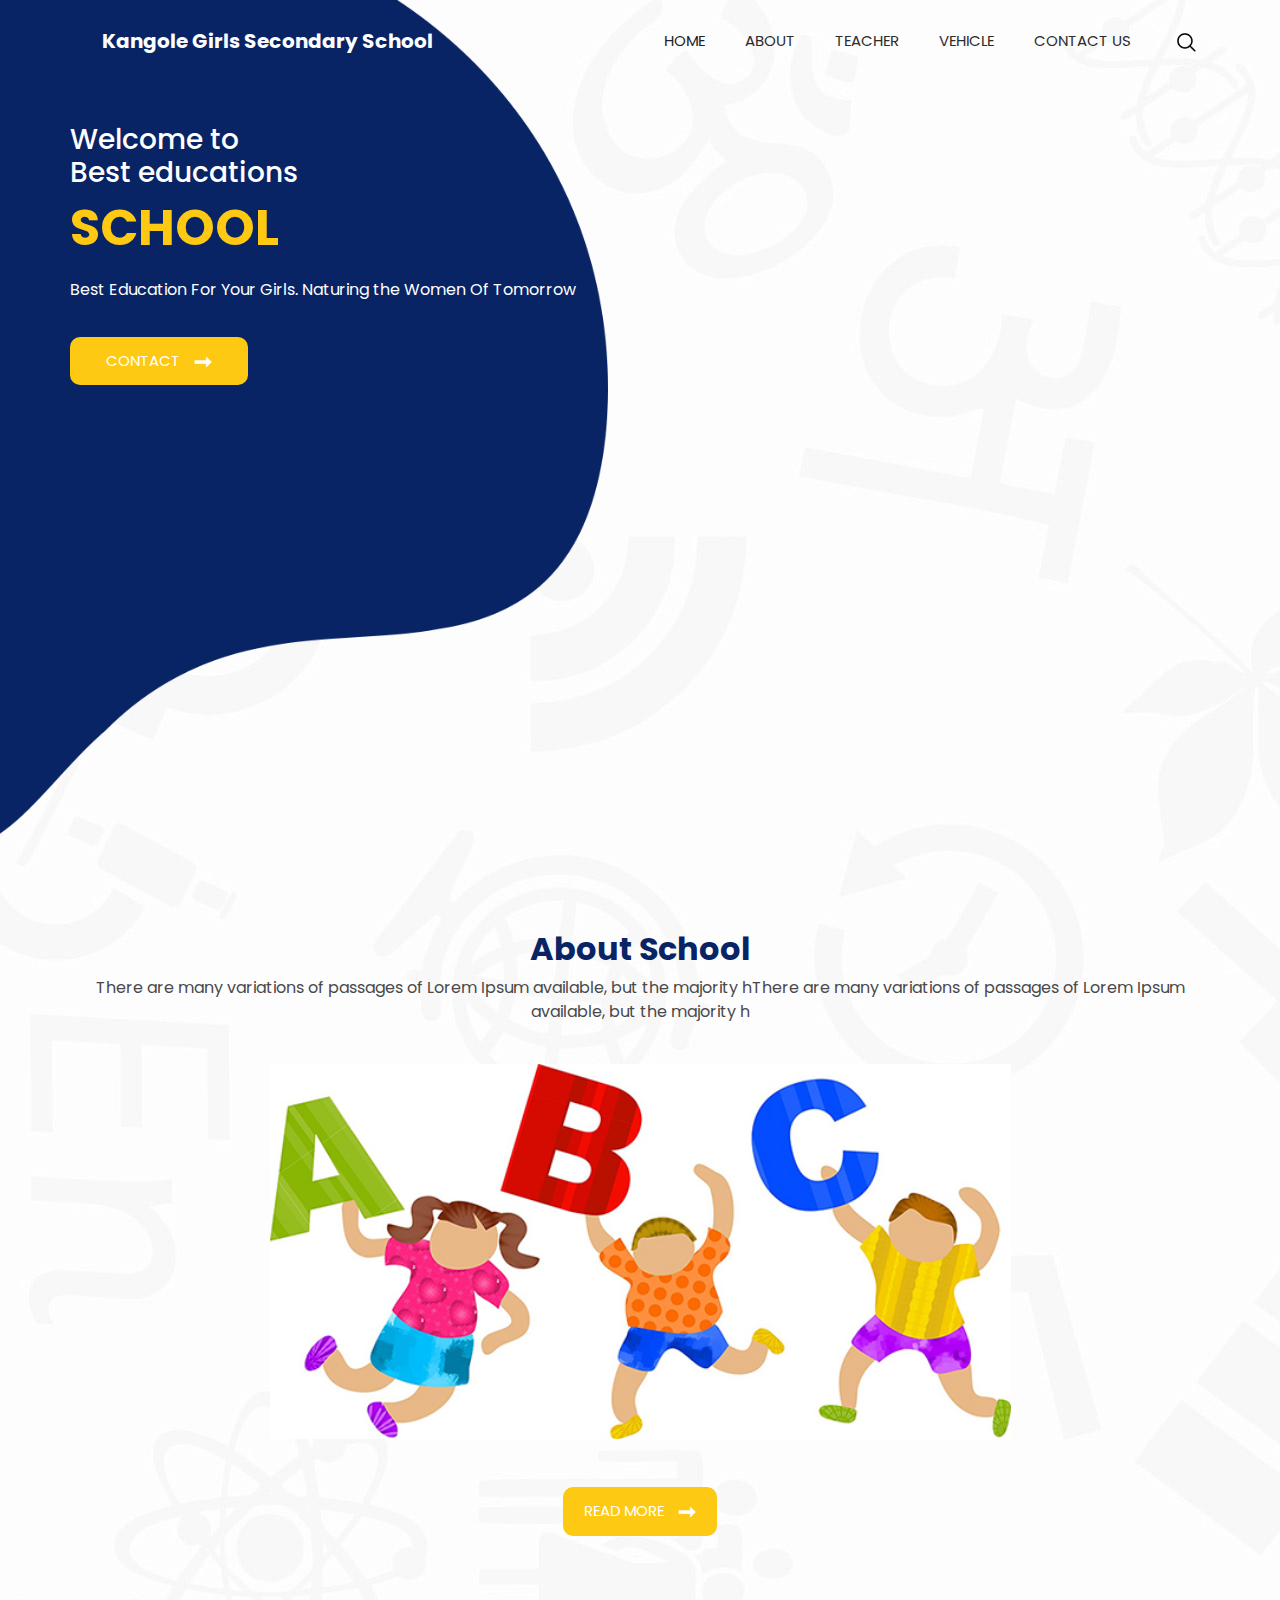
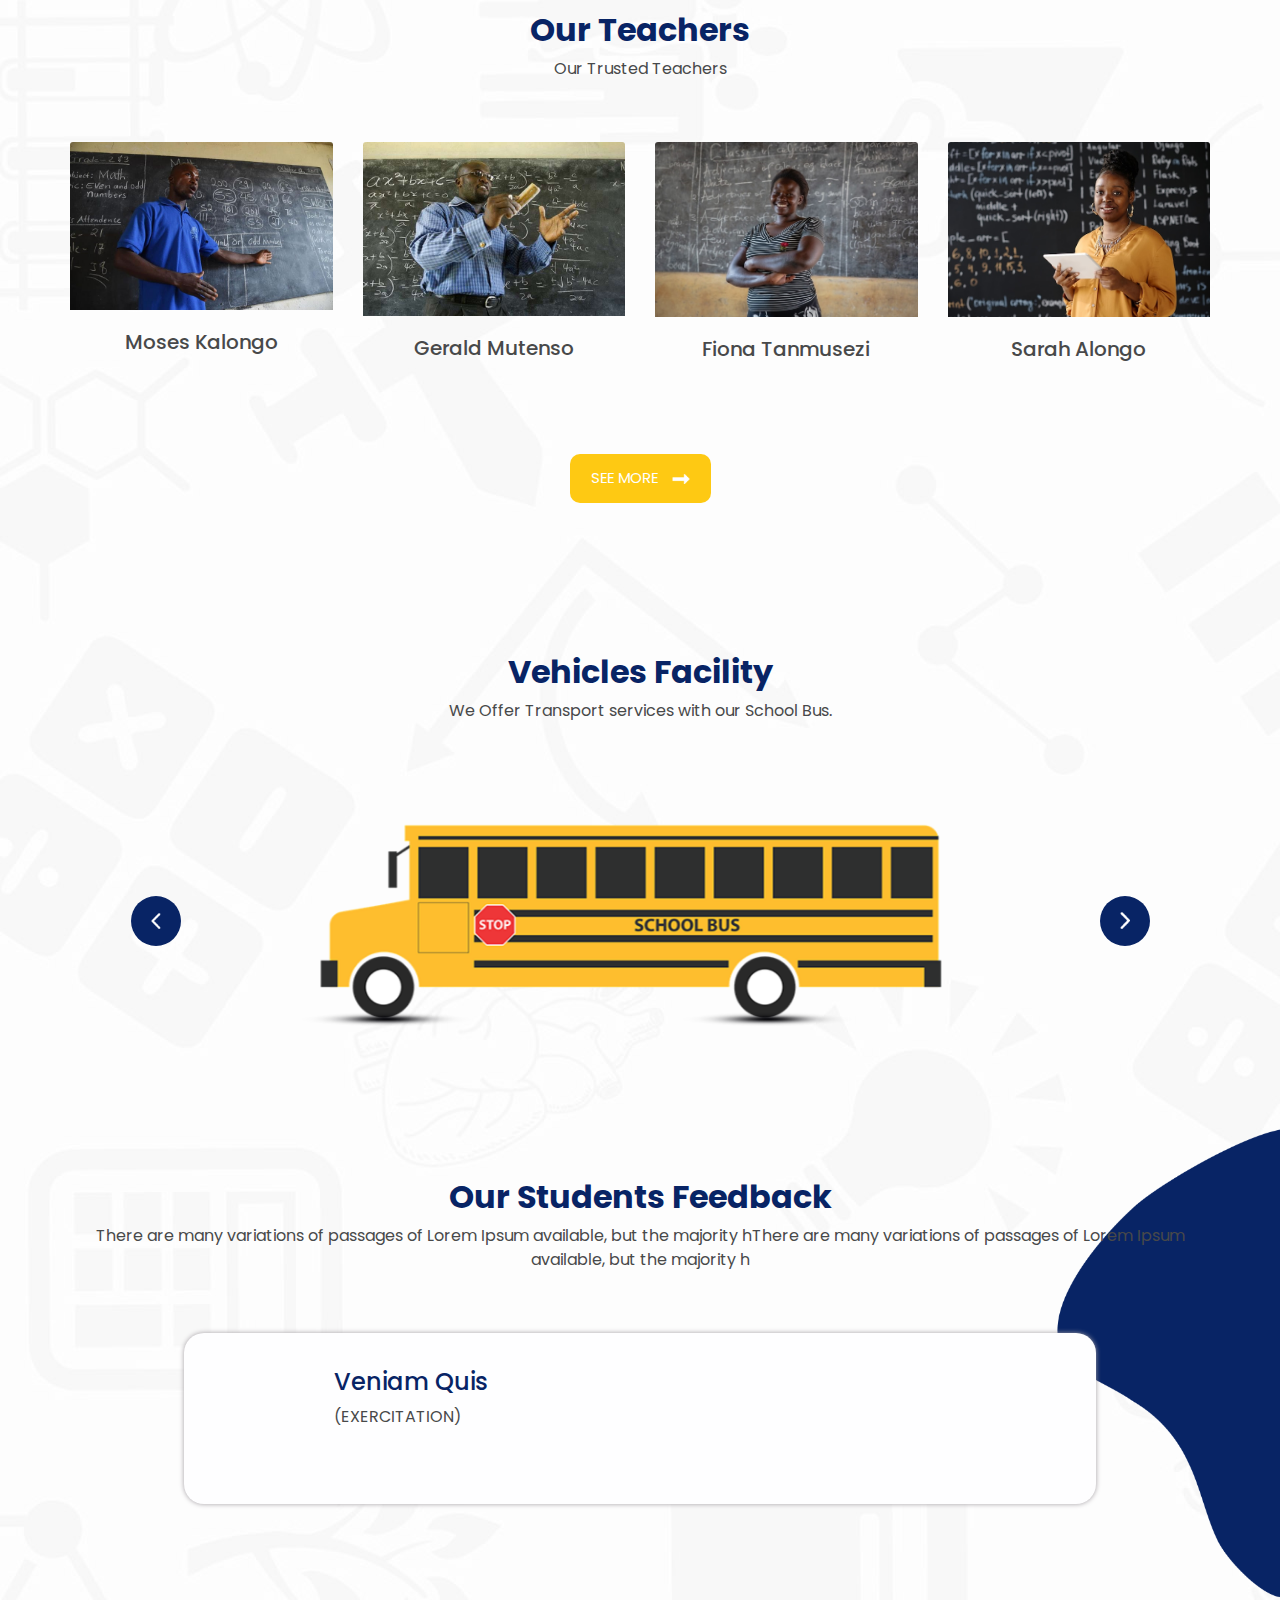
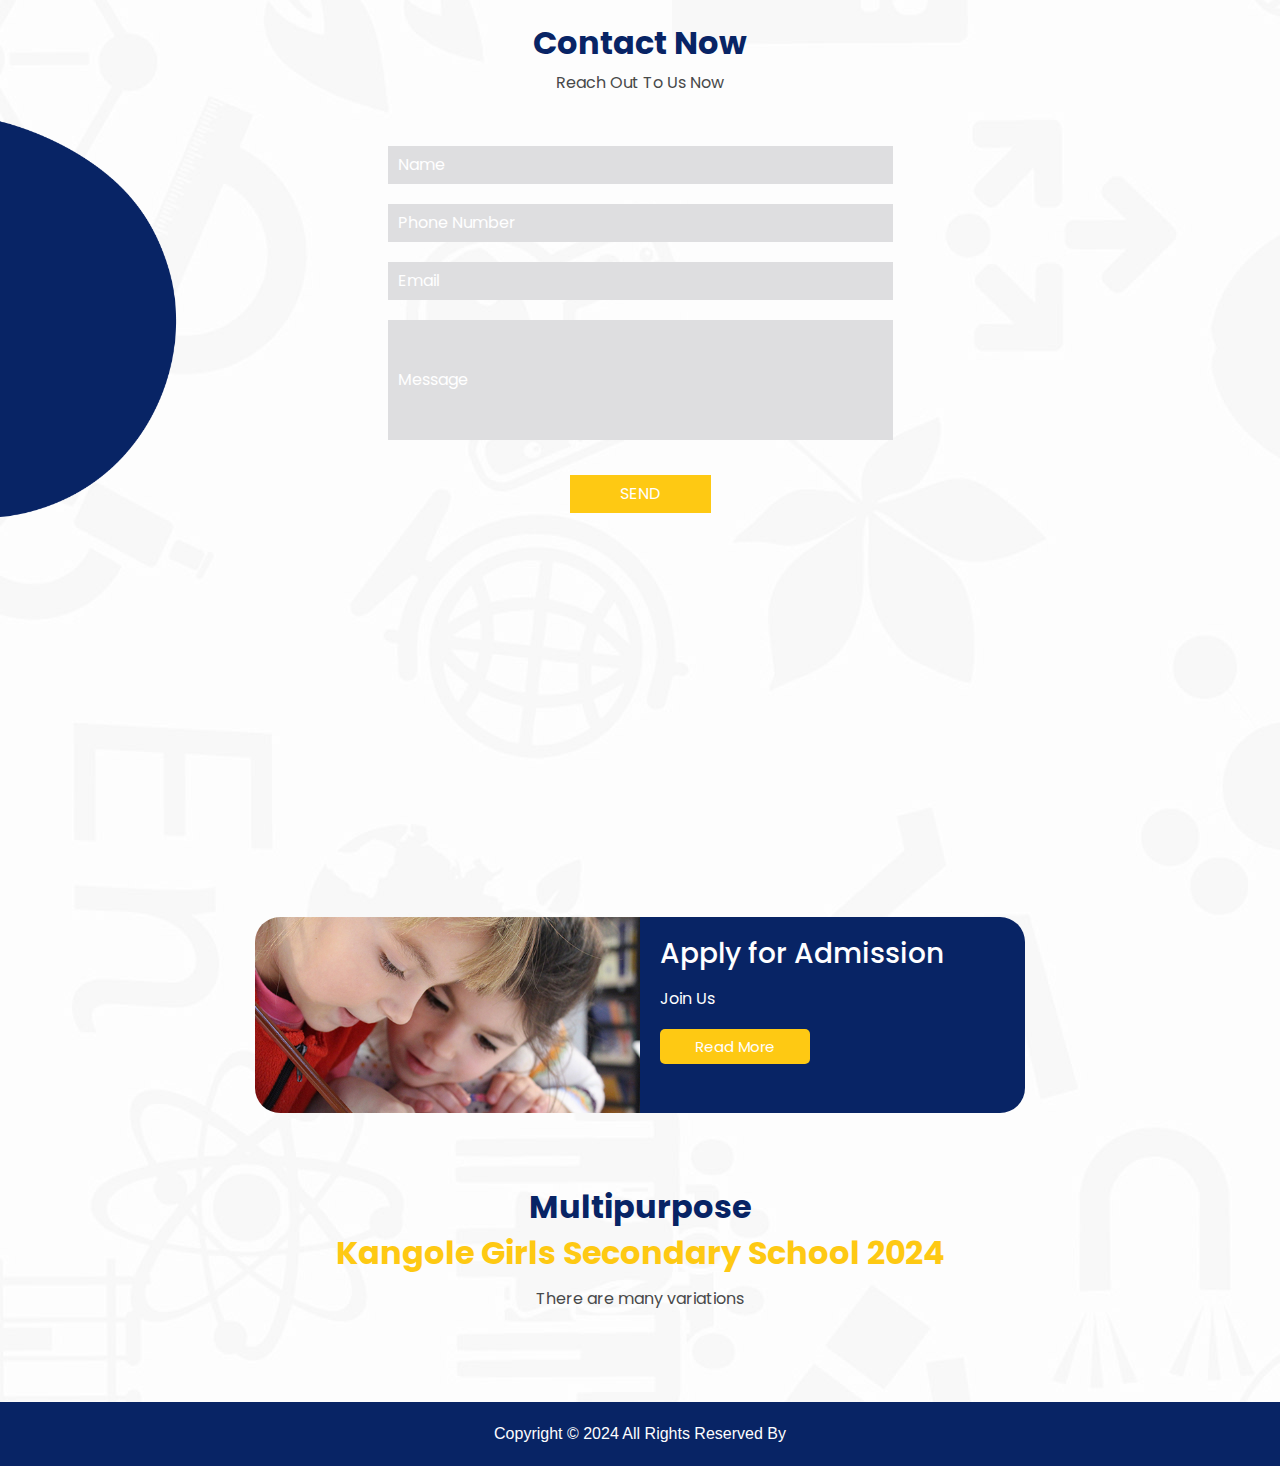
==== commit 45c0a532: "Update index.html" ====
--- a/Kangole_High/index.html
+++ b/Kangole_High/index.html
@@ -44,7 +44,7 @@
       <div class="container">
         <nav class="navbar navbar-expand-lg custom_nav-container ">
           <a class="navbar-brand" href="index.html">
-            <img src="images/logo.png" alt="">
+            <img src="images/logo.jpeg" alt="">
             <span>
               Kangole Girls Secondary School
             </span>
@@ -95,8 +95,7 @@
             school
           </h1>
           <p>
-            There are many variations of passages of Lorem Ipsum available, but the majority have suffered alteration in
-            some form, by injected humour, or randomised
+            Best Education For Your Girls. Naturing the Women Of Tomorrow
           </p>
           <div class="hero_btn-continer">
             <a href="" class="call_to-btn btn_white-border">
@@ -211,8 +210,7 @@
         Vehicles Facility
       </h2>
       <p class="text-center">
-        There are many variations of passages of Lorem Ipsum available, but the majority hThere are many variations of
-        passages of Lorem Ipsum available, but the majority h
+        We Offer Transport services with our School Bus.
       </p>
       <div class="layout_padding-top">
         <div id="carouselExampleControls" class="carousel slide" data-ride="carousel">
@@ -263,7 +261,7 @@
         <div class="client_container d-flex flex-column">
           <div class="client_detail d-flex align-items-center">
             <div class="client_img-box ">
-              <img src="images/student.png" alt="">
+              <img src="images/studentb.png" alt="">
             </div>
             <div class="client_detail-box">
               <h4>
@@ -276,12 +274,7 @@
           </div>
           <div class="client_text mt-4">
             <p>
-              "Lorem ipsum dolor sit amet, consectetur adipiscing elit, sed do eiusmod tempor incididunt ut labore et
-              dolore magna aliqua. Ut enim ad minim veniam, quis nostrud exercitation ullamco laboris nisi ut aliquip ex
-              ea commodo consequat. Duis aute irure dolor in reprehenderit in voluptate velit esse cillum dolore eu
-              fugiat
-              nulla pariatur. Excepteur sint occaecat cupidatat non proident, sunt in culpa qui officia deserunt mollit
-              anim id est laborum."
+             
 
 
             </p>
@@ -306,7 +299,7 @@
 
       </h2>
       <p class="text-center">
-        reprehenderit in voluptate velit esse cillum dolore eu fugiat nulla
+        Reach Out To Us Now
 
       </p>
       <div class="">
